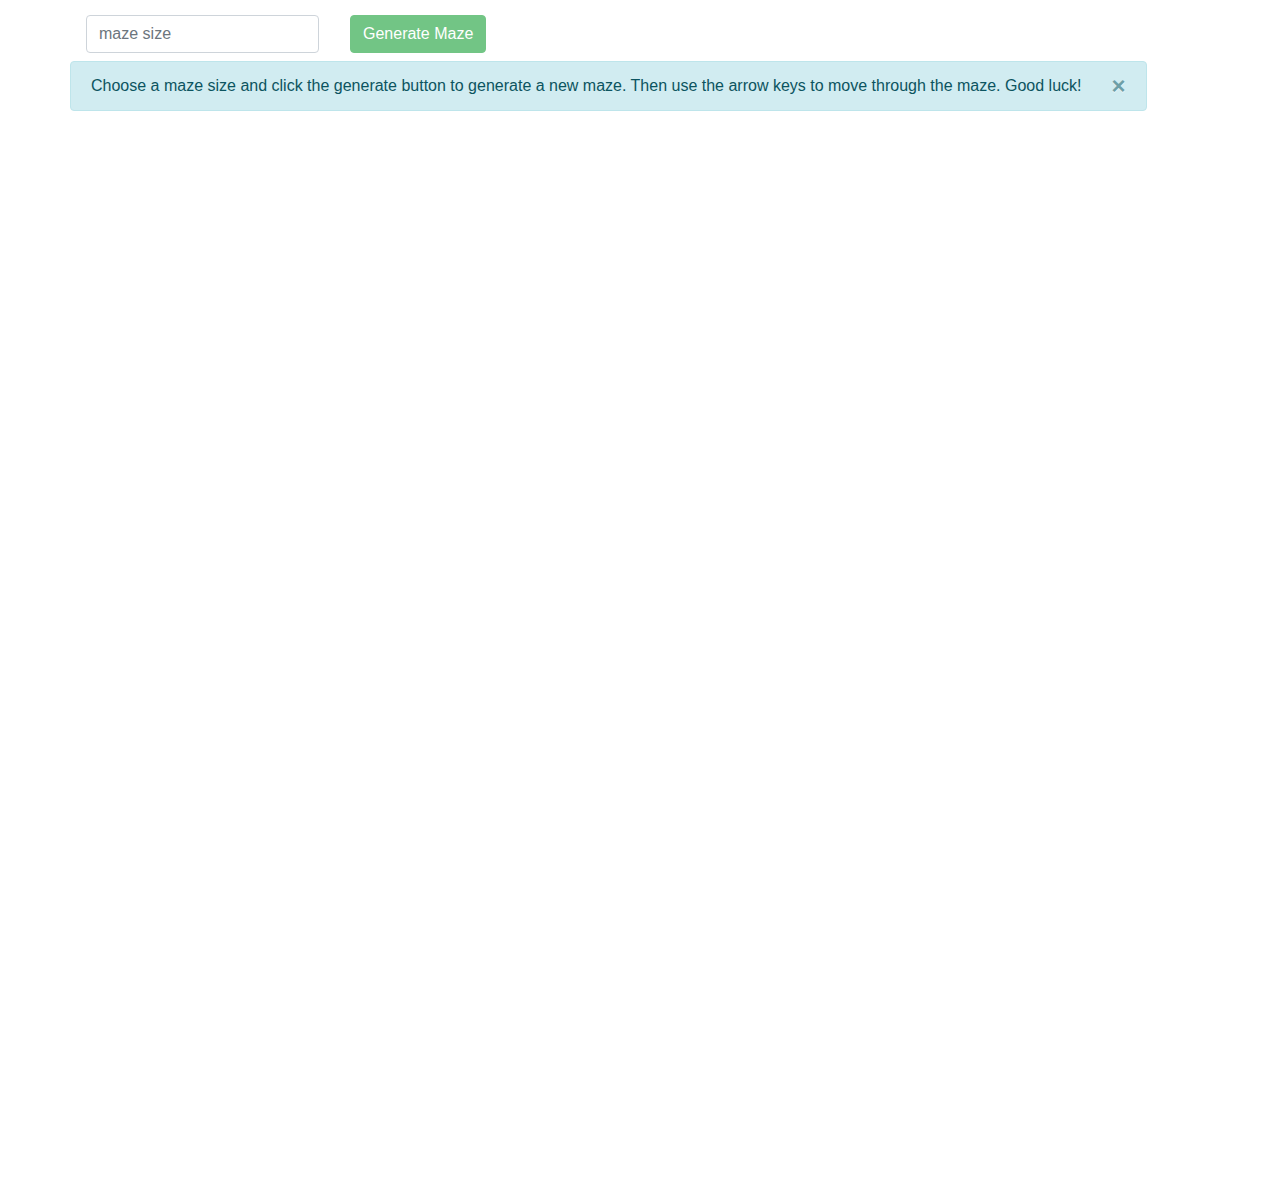
==== docs/index.html @ e36a8741 "move github pages files to docs folder" ====
<!DOCTYPE html>
<html>

<head>
  <meta charset="utf-8" />
  <title>Maze</title>
  <script src="https://ajax.googleapis.com/ajax/libs/jquery/3.4.1/jquery.min.js"></script>
  <script src="https://stackpath.bootstrapcdn.com/bootstrap/4.4.1/js/bootstrap.min.js"
    integrity="sha384-wfSDF2E50Y2D1uUdj0O3uMBJnjuUD4Ih7YwaYd1iqfktj0Uod8GCExl3Og8ifwB6"
    crossorigin="anonymous"></script>
  <link rel="stylesheet" href="https://stackpath.bootstrapcdn.com/bootstrap/4.4.1/css/bootstrap.min.css"
    integrity="sha384-Vkoo8x4CGsO3+Hhxv8T/Q5PaXtkKtu6ug5TOeNV6gBiFeWPGFN9MuhOf23Q9Ifjh" crossorigin="anonymous">
  <script src="maze.js"></script>
  <link href="css/style.css" rel="stylesheet">
  <link href="css/spinkit.min.css" rel="stylesheet">
</head>

<body style="padding: 15px;" class="container-fluid">
  <div class="container">
    <div class="row">
      <div>
        <form class="form-inline needs-validation" id="mazeForm">
          <div class="form-group mx-sm-3 mb-2">
            <label for="mazeSize" class="sr-only">Maze Size</label>
            <input id="mazeSize" class="form-control" placeholder="maze size" type="number" required min="10" maxValue="70">
            <div class="invalid-feedback">
              Please choose a username.
            </div>
          </div>
        </form>
      </div>
      <div class="col-sm">
        <button id="generateButton" class="btn btn-success mb-2" aria-disabled="true" onclick="generateMaze()" disabled>Generate Maze</button>
        <button id="solveButton" style="display: none" class="btn btn-info mb-2" onclick="getSolution()"
          aria-disabled="true">Solve Maze</button>
      </div>
      <div>
        <div id="spinner" class="sk-grid">
          <div class="sk-grid-cube"></div>
          <div class="sk-grid-cube"></div>
          <div class="sk-grid-cube"></div>
          <div class="sk-grid-cube"></div>
          <div class="sk-grid-cube"></div>
          <div class="sk-grid-cube"></div>
          <div class="sk-grid-cube"></div>
          <div class="sk-grid-cube"></div>
          <div class="sk-grid-cube"></div>
        </div>
      </div>
      <div class="alert alert-info alert-dismissible fade show" role="alert">
        Choose a maze size and click the generate button to generate a new maze. Then use the arrow keys to move through
        the
        maze. Good luck!
        <button type="button" class="close" data-dismiss="alert" aria-label="Close">
          <span aria-hidden="true">&times;</span>
        </button>
      </div>
      <!-- <canvas id="canvas" width="1050" height="1050"></canvas> -->
      <div class="wrapper">
        <canvas id="pathCanvas" width="1050" height="1050"></canvas>
        <canvas id="baseCanvas" width="1050" height="1050"></canvas>
      </div>
      <div class="modal fade" id="myModal" tabindex="-1" role="dialog" aria-labelledby="exampleModalCenterTitle"
        aria-hidden="true">
        <div class="modal-dialog modal-dialog-centered" role="document">
          <div class="modal-content">
            <div class="modal-header">
              <h5 class="modal-title" id="exampleModalLongTitle">You Won!</h5>
              <button type="button" class="close" data-dismiss="modal" aria-label="Close">
                <span aria-hidden="true">&times;</span>
              </button>
            </div>
            <div class="modal-body">
              congratulations! You've done it, you solved the maze. Try your luck again.
            </div>
            <div class="modal-footer">
              <button type="button" class="btn btn-secondary" data-dismiss="modal">Close</button>
            </div>
          </div>
        </div>
      </div>
</body>

</html>
---- docs/css/style.css ----
/* * { margin: 0; padding: 0;}

body, html { 
    height:100%; 
}

body { 
	text-align:center;
}

#canvas {
	position:absolute;
	width:100%;
	height:100%;
} */

.wrapper {
    position: relative;
    width: 100vw;
    height: calc(100vh - 60px);
}

.wrapper canvas {
    position: absolute;
    top: 0;
    left: 0;
}

#spinner {
    display: block;
    position: fixed;
    z-index: 1031;
    top: 50%;
    right: 50%; /* or: left: 50%; */
    display: none;
}
---- docs/css/spinkit.min.css ----
:root{--sk-size:40px;--sk-color:#333}.sk-center{margin:auto}.sk-plane{width:var(--sk-size);height:var(--sk-size);background-color:var(--sk-color);animation:sk-plane 1.2s infinite ease-in-out}@keyframes sk-plane{0%{transform:perspective(120px) rotateX(0) rotateY(0)}50%{transform:perspective(120px) rotateX(-180.1deg) rotateY(0)}100%{transform:perspective(120px) rotateX(-180deg) rotateY(-179.9deg)}}.sk-chase{width:var(--sk-size);height:var(--sk-size);position:relative;animation:sk-chase 2.5s infinite linear both}.sk-chase-dot{width:100%;height:100%;position:absolute;left:0;top:0;animation:sk-chase-dot 2.0s infinite ease-in-out both}.sk-chase-dot:before{content:'';display:block;width:25%;height:25%;background-color:var(--sk-color);border-radius:100%;animation:sk-chase-dot-before 2.0s infinite ease-in-out both}.sk-chase-dot:nth-child(1){animation-delay:-1.1s}.sk-chase-dot:nth-child(2){animation-delay:-1.0s}.sk-chase-dot:nth-child(3){animation-delay:-0.9s}.sk-chase-dot:nth-child(4){animation-delay:-0.8s}.sk-chase-dot:nth-child(5){animation-delay:-0.7s}.sk-chase-dot:nth-child(6){animation-delay:-0.6s}.sk-chase-dot:nth-child(1):before{animation-delay:-1.1s}.sk-chase-dot:nth-child(2):before{animation-delay:-1.0s}.sk-chase-dot:nth-child(3):before{animation-delay:-0.9s}.sk-chase-dot:nth-child(4):before{animation-delay:-0.8s}.sk-chase-dot:nth-child(5):before{animation-delay:-0.7s}.sk-chase-dot:nth-child(6):before{animation-delay:-0.6s}@keyframes sk-chase{100%{transform:rotate(360deg)}}@keyframes sk-chase-dot{80%,100%{transform:rotate(360deg)}}@keyframes sk-chase-dot-before{50%{transform:scale(0.4)}100%,0%{transform:scale(1.0)}}.sk-bounce{width:var(--sk-size);height:var(--sk-size);position:relative}.sk-bounce-dot{width:100%;height:100%;border-radius:50%;background-color:var(--sk-color);opacity:.6;position:absolute;top:0;left:0;animation:sk-bounce 2s infinite cubic-bezier(0.455,0.03,0.515,0.955)}.sk-bounce-dot:nth-child(2){animation-delay:-1.0s}@keyframes sk-bounce{0%,100%{transform:scale(0)}45%,55%{transform:scale(1)}}.sk-wave{width:var(--sk-size);height:var(--sk-size);display:flex;justify-content:space-between}.sk-wave-rect{background-color:var(--sk-color);height:100%;width:15%;animation:sk-wave 1.2s infinite ease-in-out}.sk-wave-rect:nth-child(1){animation-delay:-1.2s}.sk-wave-rect:nth-child(2){animation-delay:-1.1s}.sk-wave-rect:nth-child(3){animation-delay:-1.0s}.sk-wave-rect:nth-child(4){animation-delay:-0.9s}.sk-wave-rect:nth-child(5){animation-delay:-0.8s}@keyframes sk-wave{0%,40%,100%{transform:scaleY(0.4)}20%{transform:scaleY(1)}}.sk-pulse{width:var(--sk-size);height:var(--sk-size);background-color:var(--sk-color);border-radius:100%;animation:sk-pulse 1.2s infinite cubic-bezier(0.455,0.03,0.515,0.955)}@keyframes sk-pulse{0%{transform:scale(0)}100%{transform:scale(1);opacity:0}}.sk-flow{width:calc(var(--sk-size) * 1.3);height:calc(var(--sk-size) * 1.3);display:flex;justify-content:space-between}.sk-flow-dot{width:25%;height:25%;background-color:var(--sk-color);border-radius:50%;animation:sk-flow 1.4s cubic-bezier(0.455,0.03,0.515,0.955) 0s infinite both}.sk-flow-dot:nth-child(1){animation-delay:-0.30s}.sk-flow-dot:nth-child(2){animation-delay:-0.15s}@keyframes sk-flow{0%,80%,100%{transform:scale(0.3)}40%{transform:scale(1)}}.sk-swing{width:var(--sk-size);height:var(--sk-size);position:relative;animation:sk-swing 1.8s infinite linear}.sk-swing-dot{width:45%;height:45%;position:absolute;top:0;left:0;right:0;margin:auto;background-color:var(--sk-color);border-radius:100%;animation:sk-swing-dot 2s infinite ease-in-out}.sk-swing-dot:nth-child(2){top:auto;bottom:0;animation-delay:-1s}@keyframes sk-swing{100%{transform:rotate(360deg)}}@keyframes sk-swing-dot{0%,100%{transform:scale(0.2)}50%{transform:scale(1)}}.sk-circle{width:var(--sk-size);height:var(--sk-size);position:relative}.sk-circle-dot{width:100%;height:100%;position:absolute;left:0;top:0}.sk-circle-dot:before{content:'';display:block;width:15%;height:15%;background-color:var(--sk-color);border-radius:100%;animation:sk-circle 1.2s infinite ease-in-out both}.sk-circle-dot:nth-child(1){transform:rotate(30deg)}.sk-circle-dot:nth-child(2){transform:rotate(60deg)}.sk-circle-dot:nth-child(3){transform:rotate(90deg)}.sk-circle-dot:nth-child(4){transform:rotate(120deg)}.sk-circle-dot:nth-child(5){transform:rotate(150deg)}.sk-circle-dot:nth-child(6){transform:rotate(180deg)}.sk-circle-dot:nth-child(7){transform:rotate(210deg)}.sk-circle-dot:nth-child(8){transform:rotate(240deg)}.sk-circle-dot:nth-child(9){transform:rotate(270deg)}.sk-circle-dot:nth-child(10){transform:rotate(300deg)}.sk-circle-dot:nth-child(11){transform:rotate(330deg)}.sk-circle-dot:nth-child(1):before{animation-delay:-1.1s}.sk-circle-dot:nth-child(2):before{animation-delay:-1s}.sk-circle-dot:nth-child(3):before{animation-delay:-0.9s}.sk-circle-dot:nth-child(4):before{animation-delay:-0.8s}.sk-circle-dot:nth-child(5):before{animation-delay:-0.7s}.sk-circle-dot:nth-child(6):before{animation-delay:-0.6s}.sk-circle-dot:nth-child(7):before{animation-delay:-0.5s}.sk-circle-dot:nth-child(8):before{animation-delay:-0.4s}.sk-circle-dot:nth-child(9):before{animation-delay:-0.3s}.sk-circle-dot:nth-child(10):before{animation-delay:-0.2s}.sk-circle-dot:nth-child(11):before{animation-delay:-0.1s}@keyframes sk-circle{0%,80%,100%{transform:scale(0)}40%{transform:scale(1)}}.sk-circle-fade{width:var(--sk-size);height:var(--sk-size);position:relative}.sk-circle-fade-dot{width:100%;height:100%;position:absolute;left:0;top:0}.sk-circle-fade-dot:before{content:'';display:block;width:15%;height:15%;background-color:var(--sk-color);border-radius:100%;animation:sk-circle-fade 1.2s infinite ease-in-out both}.sk-circle-fade-dot:nth-child(1){transform:rotate(30deg)}.sk-circle-fade-dot:nth-child(2){transform:rotate(60deg)}.sk-circle-fade-dot:nth-child(3){transform:rotate(90deg)}.sk-circle-fade-dot:nth-child(4){transform:rotate(120deg)}.sk-circle-fade-dot:nth-child(5){transform:rotate(150deg)}.sk-circle-fade-dot:nth-child(6){transform:rotate(180deg)}.sk-circle-fade-dot:nth-child(7){transform:rotate(210deg)}.sk-circle-fade-dot:nth-child(8){transform:rotate(240deg)}.sk-circle-fade-dot:nth-child(9){transform:rotate(270deg)}.sk-circle-fade-dot:nth-child(10){transform:rotate(300deg)}.sk-circle-fade-dot:nth-child(11){transform:rotate(330deg)}.sk-circle-fade-dot:nth-child(1):before{animation-delay:-1.1s}.sk-circle-fade-dot:nth-child(2):before{animation-delay:-1.0s}.sk-circle-fade-dot:nth-child(3):before{animation-delay:-0.9s}.sk-circle-fade-dot:nth-child(4):before{animation-delay:-0.8s}.sk-circle-fade-dot:nth-child(5):before{animation-delay:-0.7s}.sk-circle-fade-dot:nth-child(6):before{animation-delay:-0.6s}.sk-circle-fade-dot:nth-child(7):before{animation-delay:-0.5s}.sk-circle-fade-dot:nth-child(8):before{animation-delay:-0.4s}.sk-circle-fade-dot:nth-child(9):before{animation-delay:-0.3s}.sk-circle-fade-dot:nth-child(10):before{animation-delay:-0.2s}.sk-circle-fade-dot:nth-child(11):before{animation-delay:-0.1s}@keyframes sk-circle-fade{0%,39%,100%{opacity:0;transform:scale(0.6)}40%{opacity:1;transform:scale(1)}}.sk-grid{width:var(--sk-size);height:var(--sk-size)}.sk-grid-cube{width:33.33%;height:33.33%;background-color:var(--sk-color);float:left;animation:sk-grid 1.3s infinite ease-in-out}.sk-grid-cube:nth-child(1){animation-delay:.2s}.sk-grid-cube:nth-child(2){animation-delay:.3s}.sk-grid-cube:nth-child(3){animation-delay:.4s}.sk-grid-cube:nth-child(4){animation-delay:.1s}.sk-grid-cube:nth-child(5){animation-delay:.2s}.sk-grid-cube:nth-child(6){animation-delay:.3s}.sk-grid-cube:nth-child(7){animation-delay:0s}.sk-grid-cube:nth-child(8){animation-delay:.1s}.sk-grid-cube:nth-child(9){animation-delay:.2s}@keyframes sk-grid{0%,70%,100%{transform:scale3D(1,1,1)}35%{transform:scale3D(0,0,1)}}.sk-fold{width:var(--sk-size);height:var(--sk-size);position:relative;transform:rotateZ(45deg)}.sk-fold-cube{float:left;width:50%;height:50%;position:relative;transform:scale(1.1)}.sk-fold-cube:before{content:'';position:absolute;top:0;left:0;width:100%;height:100%;background-color:var(--sk-color);animation:sk-fold 2.4s infinite linear both;transform-origin:100% 100%}.sk-fold-cube:nth-child(2){transform:scale(1.1) rotateZ(90deg)}.sk-fold-cube:nth-child(4){transform:scale(1.1) rotateZ(180deg)}.sk-fold-cube:nth-child(3){transform:scale(1.1) rotateZ(270deg)}.sk-fold-cube:nth-child(2):before{animation-delay:.3s}.sk-fold-cube:nth-child(4):before{animation-delay:.6s}.sk-fold-cube:nth-child(3):before{animation-delay:.9s}@keyframes sk-fold{0%,10%{transform:perspective(140px) rotateX(-180deg);opacity:0}25%,75%{transform:perspective(140px) rotateX(0);opacity:1}90%,100%{transform:perspective(140px) rotateY(180deg);opacity:0}}.sk-wander{width:var(--sk-size);height:var(--sk-size);position:relative}.sk-wander-cube{background-color:var(--sk-color);width:20%;height:20%;position:absolute;top:0;left:0;--sk-wander-distance:calc(var(--sk-size) * 0.75);animation:sk-wander 2.0s ease-in-out -2.0s infinite both}.sk-wander-cube:nth-child(2){animation-delay:-0.5s}.sk-wander-cube:nth-child(3){animation-delay:-1.0s}@keyframes sk-wander{0%{transform:rotate(0)}25%{transform:translateX(var(--sk-wander-distance)) rotate(-90deg) scale(0.6)}50%{transform:translateX(var(--sk-wander-distance)) translateY(var(--sk-wander-distance)) rotate(-179deg)}50.1%{transform:translateX(var(--sk-wander-distance)) translateY(var(--sk-wander-distance)) rotate(-180deg)}75%{transform:translateX(0) translateY(var(--sk-wander-distance)) rotate(-270deg) scale(0.6)}100%{transform:rotate(-360deg)}}
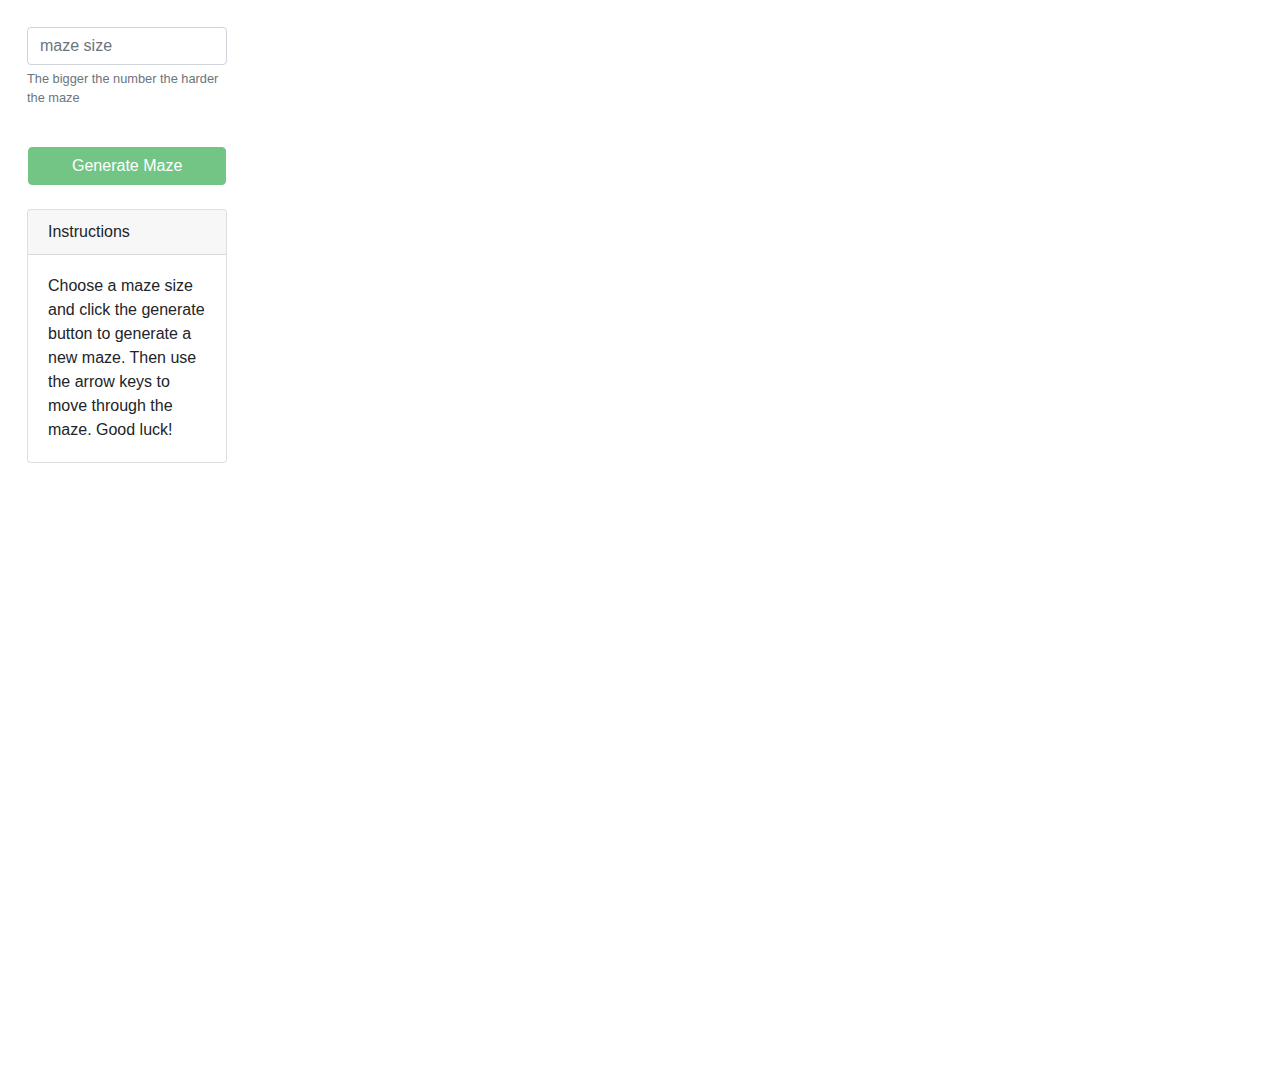
==== commit 53c20c52: "reconfigure ui to two columns" ====
--- a/docs/index.html
+++ b/docs/index.html
@@ -15,70 +15,84 @@
   <link href="css/spinkit.min.css" rel="stylesheet">
 </head>
 
-<body style="padding: 15px;" class="container-fluid">
-  <div class="container">
+<body style="padding: 15px;">
+  <div class="container-fluid">
     <div class="row">
-      <div>
-        <form class="form-inline needs-validation" id="mazeForm">
-          <div class="form-group mx-sm-3 mb-2">
-            <label for="mazeSize" class="sr-only">Maze Size</label>
-            <input id="mazeSize" class="form-control" placeholder="maze size" type="number" required min="10" maxValue="70">
-            <div class="invalid-feedback">
-              Please choose a username.
+      <div class="col-md-2 p-1 m-2">
+        <div class="row">
+          <form id="mazeForm" class=" col w-100">
+            <div class="mb-4 w-100">
+              <label for="mazeSize" class="sr-only">Maze Size</label>
+              <input id="mazeSize" class="form-control" placeholder="maze size" type="number" required min="10"
+                maxValue="70">
+              <small class="form-text text-muted">The bigger the number the harder the maze</small>
+              <div class="invalid-feedback">
+                Please choose a username.
+              </div>
             </div>
+          </form>
+          <div class="w-100 p-3">
+            <button id="generateButton" class="btn btn-success mb-2 btn-block" aria-disabled="true"
+              onclick="generateMaze()" disabled>Generate Maze</button>
+            <button id="solveButton" style="display: none" class="btn btn-info mb-2 btn-block" onclick="getSolution()"
+              aria-disabled="true">Solve Maze</button>
           </div>
-        </form>
-      </div>
-      <div class="col-sm">
-        <button id="generateButton" class="btn btn-success mb-2" aria-disabled="true" onclick="generateMaze()" disabled>Generate Maze</button>
-        <button id="solveButton" style="display: none" class="btn btn-info mb-2" onclick="getSolution()"
-          aria-disabled="true">Solve Maze</button>
-      </div>
-      <div>
-        <div id="spinner" class="sk-grid">
-          <div class="sk-grid-cube"></div>
-          <div class="sk-grid-cube"></div>
-          <div class="sk-grid-cube"></div>
-          <div class="sk-grid-cube"></div>
-          <div class="sk-grid-cube"></div>
-          <div class="sk-grid-cube"></div>
-          <div class="sk-grid-cube"></div>
-          <div class="sk-grid-cube"></div>
-          <div class="sk-grid-cube"></div>
         </div>
-      </div>
-      <div class="alert alert-info alert-dismissible fade show" role="alert">
-        Choose a maze size and click the generate button to generate a new maze. Then use the arrow keys to move through
-        the
-        maze. Good luck!
-        <button type="button" class="close" data-dismiss="alert" aria-label="Close">
-          <span aria-hidden="true">&times;</span>
-        </button>
-      </div>
-      <!-- <canvas id="canvas" width="1050" height="1050"></canvas> -->
-      <div class="wrapper">
-        <canvas id="pathCanvas" width="1050" height="1050"></canvas>
-        <canvas id="baseCanvas" width="1050" height="1050"></canvas>
-      </div>
-      <div class="modal fade" id="myModal" tabindex="-1" role="dialog" aria-labelledby="exampleModalCenterTitle"
-        aria-hidden="true">
-        <div class="modal-dialog modal-dialog-centered" role="document">
-          <div class="modal-content">
-            <div class="modal-header">
-              <h5 class="modal-title" id="exampleModalLongTitle">You Won!</h5>
-              <button type="button" class="close" data-dismiss="modal" aria-label="Close">
-                <span aria-hidden="true">&times;</span>
-              </button>
+        <div class="accordion w-100">
+          <div class="card">
+            <div class="card-header">
+              <h6 class="mb-0">
+                Instructions
+                <!-- <button class="btn btn-link" type="button" data-toggle="collapse" data-target="#collapseOne" aria-expanded="true" aria-controls="collapseOne">
+                  Instructions
+                </button> -->
+                </h2>
             </div>
-            <div class="modal-body">
-              congratulations! You've done it, you solved the maze. Try your luck again.
-            </div>
-            <div class="modal-footer">
-              <button type="button" class="btn btn-secondary" data-dismiss="modal">Close</button>
+            <div id="collapseOne" class="collapse show" aria-labelledby="headingOne" data-parent="#accordionExample">
+              <div class="card-body">
+                Choose a maze size and click the generate button to generate a new maze. Then use the arrow keys to move
+                through the maze. Good luck!
+              </div>
             </div>
           </div>
         </div>
       </div>
+      <div class="col-md-9">
+        <div class="wrapper container-fluid">
+          <canvas id="pathCanvas" width="1050" height="1050"></canvas>
+          <canvas id="baseCanvas" width="1050" height="1050"></canvas>
+        </div>
+      </div>
+    </div>
+    <div id="spinner" class="sk-grid">
+      <div class="sk-grid-cube"></div>
+      <div class="sk-grid-cube"></div>
+      <div class="sk-grid-cube"></div>
+      <div class="sk-grid-cube"></div>
+      <div class="sk-grid-cube"></div>
+      <div class="sk-grid-cube"></div>
+      <div class="sk-grid-cube"></div>
+      <div class="sk-grid-cube"></div>
+      <div class="sk-grid-cube"></div>
+    </div>
+    <div class="modal fade" id="myModal" tabindex="-1" role="dialog" aria-labelledby="exampleModalCenterTitle"
+      aria-hidden="true">
+      <div class="modal-dialog modal-dialog-centered" role="document">
+        <div class="modal-content">
+          <div class="modal-header">
+            <h5 class="modal-title" id="exampleModalLongTitle">You Won!</h5>
+            <button type="button" class="close" data-dismiss="modal" aria-label="Close">
+              <span aria-hidden="true">&times;</span>
+            </button>
+          </div>
+          <div class="modal-body">
+            Congratulations! You've done it, you solved the maze. Try your luck again.
+          </div>
+          <div class="modal-footer">
+            <button type="button" class="btn btn-secondary" data-dismiss="modal">Close</button>
+          </div>
+        </div>
+      </div>
+    </div>
 </body>
-
 </html>--- a/docs/css/style.css
+++ b/docs/css/style.css
@@ -16,8 +16,7 @@
 
 .wrapper {
     position: relative;
-    width: 100vw;
-    height: calc(100vh - 60px);
+    
 }
 
 .wrapper canvas {
